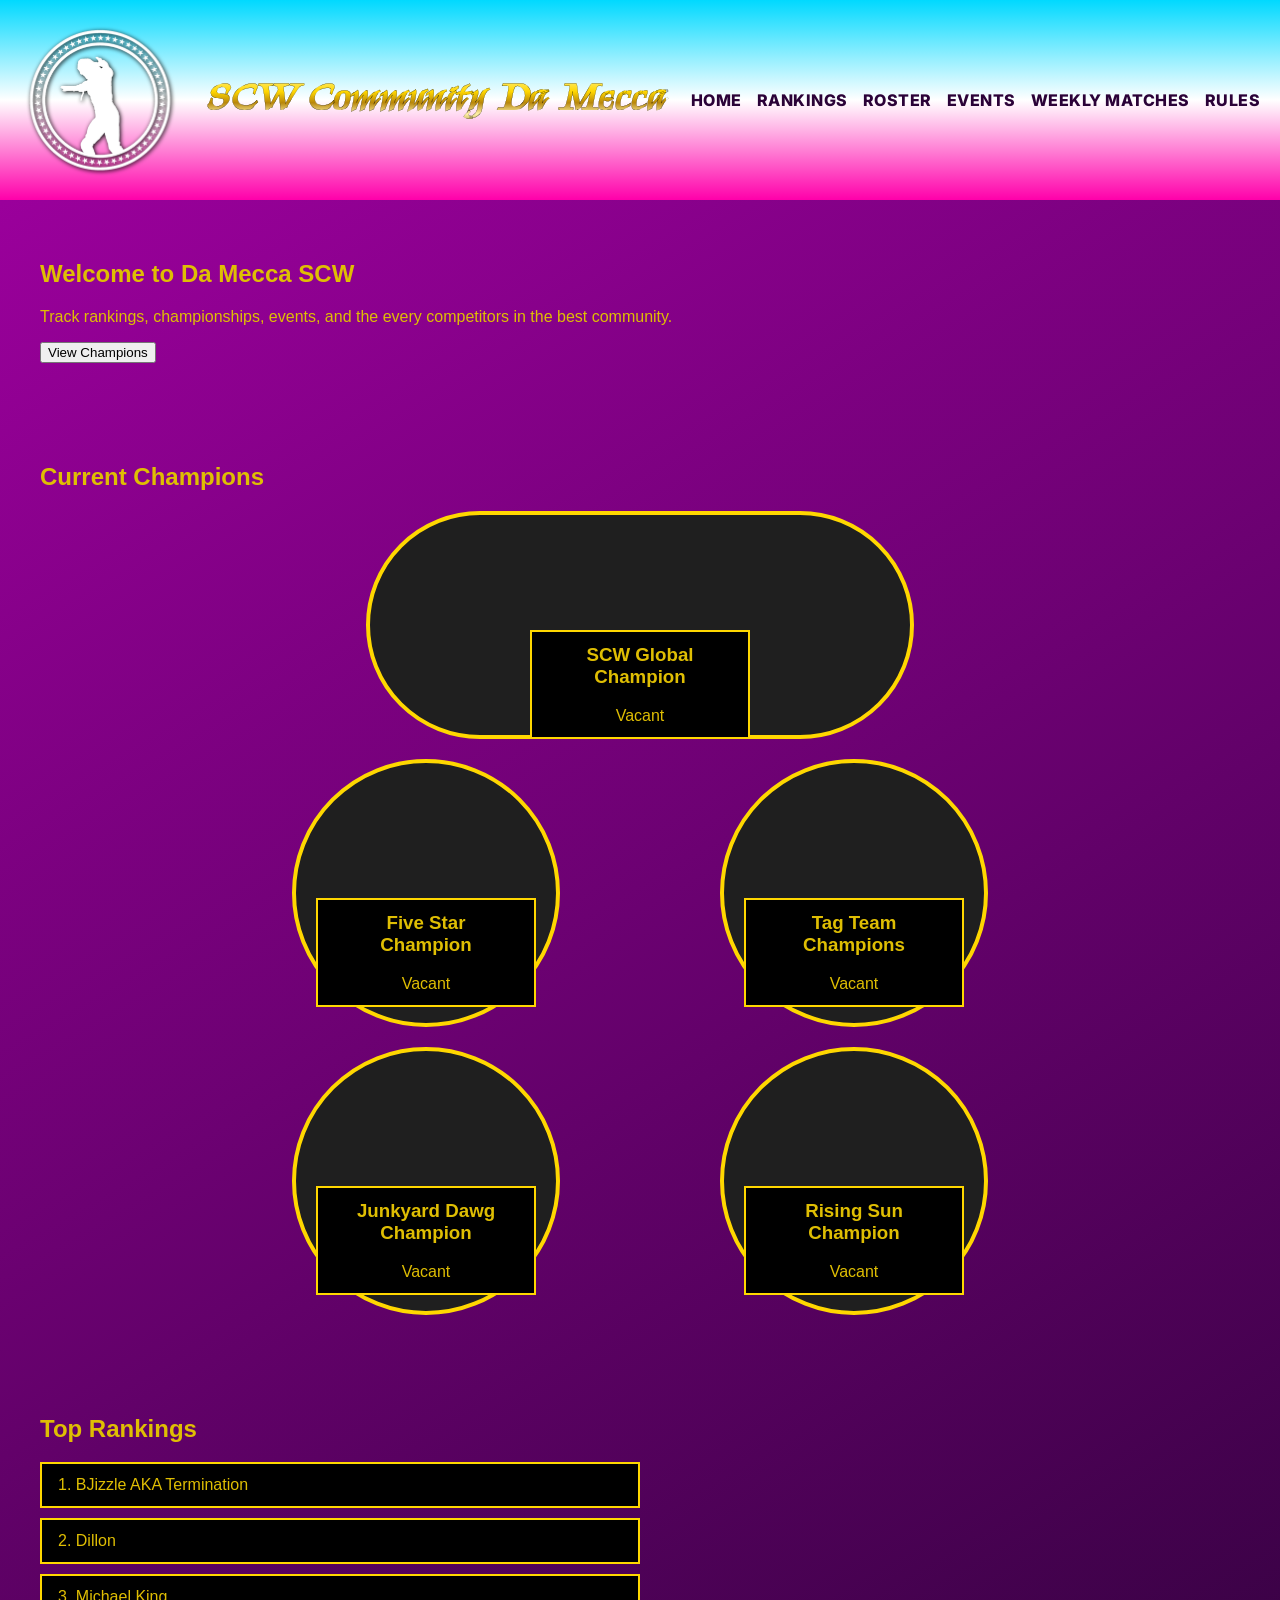
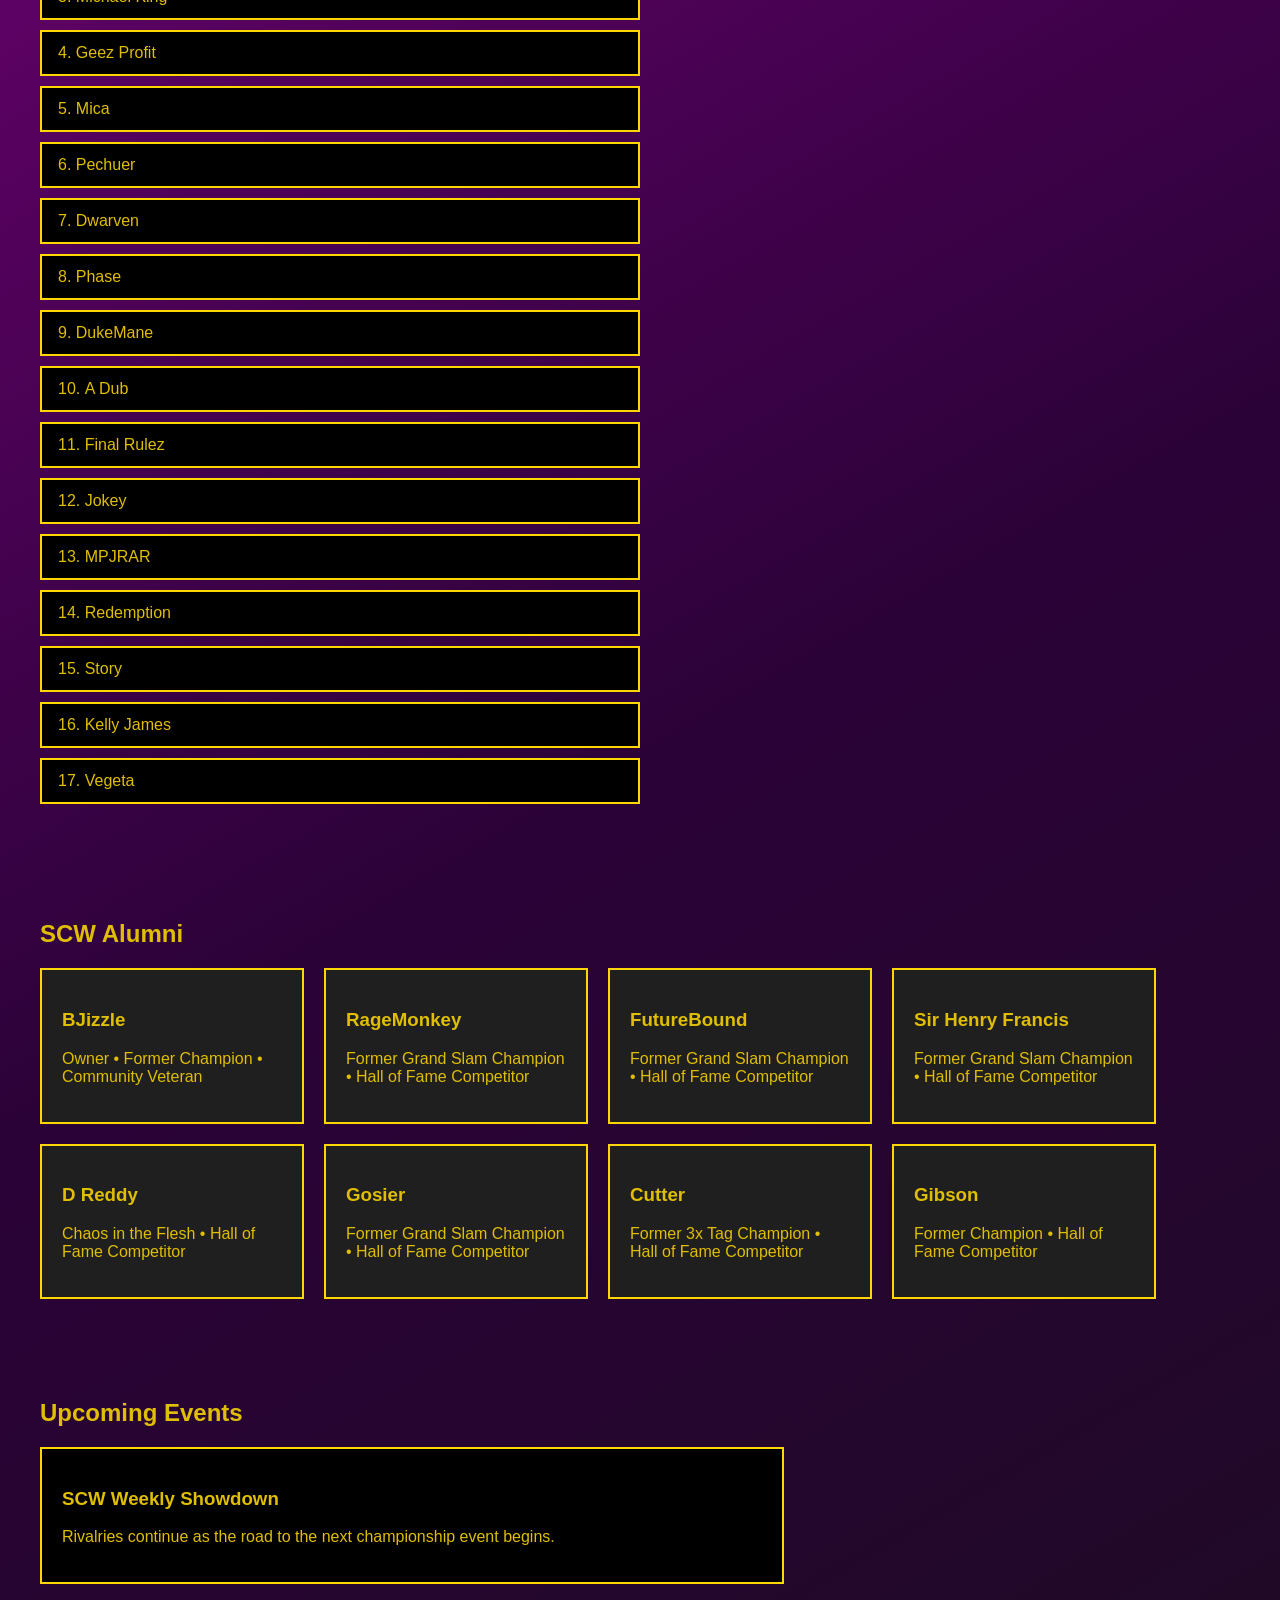
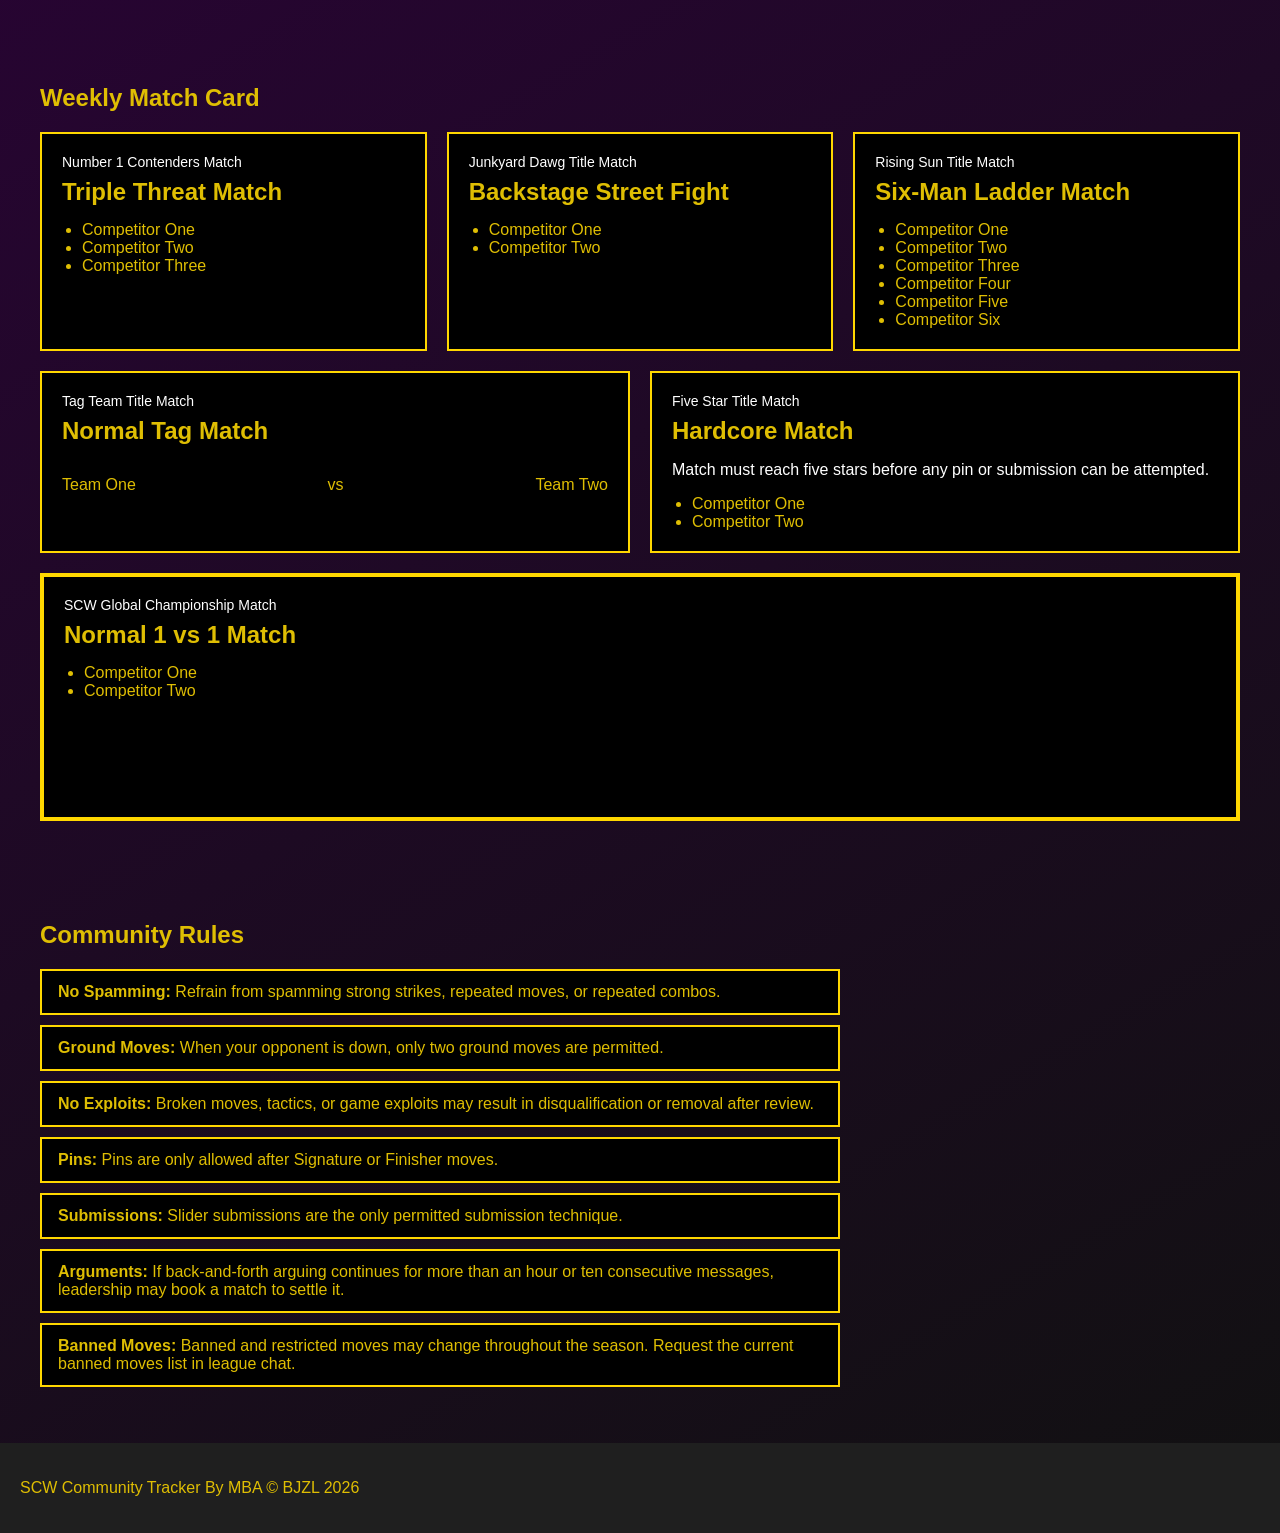
==== SCW_Community_V1.html @ 066e514b "Initial SCW upload" ====
<!doctype html>
<html lang="en">
  <head>
    <meta charset="UTF-8" />
    <meta name="viewport" content="width=device-width, initial-scale=1.0" />

    <title>SCW Community Tracker</title>

    <link rel="stylesheet" href="./styles/styles.css" />
    <link rel="preconnect" href="https://fonts.googleapis.com" />
    <link rel="preconnect" href="https://fonts.gstatic.com" crossorigin />
    <link
      href="https://fonts.googleapis.com/css2?family=Inter:ital,opsz,wght@0,14..32,100..900;1,14..32,100..900&family=Kings&family=Noto+Serif:ital,wght@0,100..900;1,100..900&display=swap"
      rel="stylesheet"
    />
  </head>

  <body>
    <div class="page">
      <header class="header">
        <img
          class="header__logo-image"
          src="./images/SCW_logo1.svg"
          alt="SCW Logo"
        />

        <h1 class="header__title">SCW Community Da Mecca</h1>

        <nav class="header__nav">
          <a class="header__nav-link" href="#">Home</a>
          <a class="header__nav-link" href="#">Rankings</a>
          <a class="header__nav-link" href="#">Roster</a>
          <a class="header__nav-link" href="#">Events</a>
          <a class="header__nav-link" href="#">Weekly Matches</a>
          <a class="header__nav-link" href="#">Rules</a>
        </nav>
      </header>

      <main>
        <section class="hero">
          <h2>Welcome to Da Mecca SCW</h2>

          <p>
            Track rankings, championships, events, and the every competitors in
            the best community.
          </p>

          <button>View Champions</button>
        </section>
        <section class="champions">
          <h2>Current Champions</h2>

          <div class="champions__list">
            <article class="champions__card champions__card_global">
              <div class="champions__card-content">
                <h3>SCW Global Champion</h3>
                <p>Vacant</p>
              </div>
            </article>

            <div class="champions__row">
              <article class="champions__card champions__card_circle">
                <div class="champions__card-content">
                  <h3>
                    Five Star <br />
                    Champion
                  </h3>
                  <p>Vacant</p>
                </div>
              </article>

              <article class="champions__card champions__card_circle">
                <div class="champions__card-content">
                  <h3>Tag Team Champions</h3>
                  <p>Vacant</p>
                </div>
              </article>
            </div>

            <div class="champions__row">
              <article class="champions__card champions__card_circle">
                <div class="champions__card-content">
                  <h3>Junkyard Dawg Champion</h3>
                  <p>Vacant</p>
                </div>
              </article>

              <article class="champions__card champions__card_circle">
                <div class="champions__card-content">
                  <h3>Rising Sun Champion</h3>
                  <p>Vacant</p>
                </div>
              </article>
            </div>
          </div>
        </section>

        <section class="rankings">
          <h2>Top Rankings</h2>

          <ol class="rankings__list">
            <li class="rankings__item">BJizzle AKA Termination</li>
            <li class="rankings__item">Dillon</li>
            <li class="rankings__item">Michael King</li>
            <li class="rankings__item">Geez Profit</li>
            <li class="rankings__item">Mica</li>
            <li class="rankings__item">Pechuer</li>
            <li class="rankings__item">Dwarven</li>
            <li class="rankings__item">Phase</li>
            <li class="rankings__item">DukeMane</li>
            <li class="rankings__item">A Dub</li>
            <li class="rankings__item">Final Rulez</li>
            <li class="rankings__item">Jokey</li>
            <li class="rankings__item">MPJRAR</li>
            <li class="rankings__item">Redemption</li>
            <li class="rankings__item">Story</li>
            <li class="rankings__item">Kelly James</li>
            <li class="rankings__item">Vegeta</li>
          </ol>
        </section>

        <section class="alumni">
          <h2>SCW Alumni</h2>

          <div class="alumni__list">
            <article class="alumni__card">
              <h3>BJizzle</h3>
              <p>Owner • Former Champion • Community Veteran</p>
            </article>

            <article class="alumni__card">
              <h3>RageMonkey</h3>
              <p>Former Grand Slam Champion • Hall of Fame Competitor</p>
            </article>

            <article class="alumni__card">
              <h3>FutureBound</h3>
              <p>Former Grand Slam Champion • Hall of Fame Competitor</p>
            </article>

            <article class="alumni__card">
              <h3>Sir Henry Francis</h3>
              <p>Former Grand Slam Champion • Hall of Fame Competitor</p>
            </article>

            <article class="alumni__card">
              <h3>D Reddy</h3>
              <p>Chaos in the Flesh • Hall of Fame Competitor</p>
            </article>

            <article class="alumni__card">
              <h3>Gosier</h3>
              <p>Former Grand Slam Champion • Hall of Fame Competitor</p>
            </article>

            <article class="alumni__card">
              <h3>Cutter</h3>
              <p>Former 3x Tag Champion • Hall of Fame Competitor</p>
            </article>

            <article class="alumni__card">
              <h3>Gibson</h3>
              <p>Former Champion • Hall of Fame Competitor</p>
            </article>
          </div>
        </section>

        <section class="events">
          <h2>Upcoming Events</h2>

          <article class="events__card">
            <h3>SCW Weekly Showdown</h3>

            <p>
              Rivalries continue as the road to the next championship event
              begins.
            </p>
          </article>
        </section>

        <section class="weekly-matches">
          <h2>Weekly Match Card</h2>

          <div class="weekly-matches__list">
            <article class="weekly-matches__card">
              <p class="weekly-matches__label">Number 1 Contenders Match</p>
              <h3 class="weekly-matches__title">Triple Threat Match</h3>

              <ul class="weekly-matches__competitors">
                <li>Competitor One</li>
                <li>Competitor Two</li>
                <li>Competitor Three</li>
              </ul>
            </article>

            <article class="weekly-matches__card">
              <p class="weekly-matches__label">Junkyard Dawg Title Match</p>
              <h3 class="weekly-matches__title">Backstage Street Fight</h3>

              <ul class="weekly-matches__competitors">
                <li>Competitor One</li>
                <li>Competitor Two</li>
              </ul>
            </article>

            <article class="weekly-matches__card">
              <p class="weekly-matches__label">Rising Sun Title Match</p>
              <h3 class="weekly-matches__title">Six-Man Ladder Match</h3>

              <ul class="weekly-matches__competitors">
                <li>Competitor One</li>
                <li>Competitor Two</li>
                <li>Competitor Three</li>
                <li>Competitor Four</li>
                <li>Competitor Five</li>
                <li>Competitor Six</li>
              </ul>
            </article>

            <article class="weekly-matches__card">
              <p class="weekly-matches__label">Tag Team Title Match</p>
              <h3 class="weekly-matches__title">Normal Tag Match</h3>

              <div class="weekly-matches__teams">
                <p>Team One</p>
                <p>vs</p>
                <p>Team Two</p>
              </div>
            </article>

            <article class="weekly-matches__card">
              <p class="weekly-matches__label">Five Star Title Match</p>
              <h3 class="weekly-matches__title">Hardcore Match</h3>

              <p class="weekly-matches__stipulation">
                Match must reach five stars before any pin or submission can be
                attempted.
              </p>

              <ul class="weekly-matches__competitors">
                <li>Competitor One</li>
                <li>Competitor Two</li>
              </ul>
            </article>

            <article
              class="weekly-matches__card weekly-matches__card_main-event"
            >
              <p class="weekly-matches__label">SCW Global Championship Match</p>
              <h3 class="weekly-matches__title">Normal 1 vs 1 Match</h3>

              <ul class="weekly-matches__competitors">
                <li>Competitor One</li>
                <li>Competitor Two</li>
              </ul>
            </article>
          </div>
        </section>

        <section class="rules">
          <h2>Community Rules</h2>

          <ul class="rules__list">
            <li class="rules__item">
              <strong>No Spamming:</strong>
              Refrain from spamming strong strikes, repeated moves, or repeated
              combos.
            </li>

            <li class="rules__item">
              <strong>Ground Moves:</strong>
              When your opponent is down, only two ground moves are permitted.
            </li>

            <li class="rules__item">
              <strong>No Exploits:</strong>
              Broken moves, tactics, or game exploits may result in
              disqualification or removal after review.
            </li>

            <li class="rules__item">
              <strong>Pins:</strong>
              Pins are only allowed after Signature or Finisher moves.
            </li>

            <li class="rules__item">
              <strong>Submissions:</strong>
              Slider submissions are the only permitted submission technique.
            </li>

            <li class="rules__item">
              <strong>Arguments:</strong>
              If back-and-forth arguing continues for more than an hour or ten
              consecutive messages, leadership may book a match to settle it.
            </li>

            <li class="rules__item">
              <strong>Banned Moves:</strong>
              Banned and restricted moves may change throughout the season.
              Request the current banned moves list in league chat.
            </li>
          </ul>
        </section>
      </main>

      <footer class="footer">
        <p>SCW Community Tracker By MBA © BJZL 2026</p>
      </footer>
    </div>
  </body>
</html>
---- styles/styles.css ----
@import url("../blocks/page.css");
@import url("../blocks/header.css");
@import url("../blocks/hero.css");
@import url("../blocks/champions.css");
@import url("../blocks/rankings.css");
@import url("../blocks/alumni.css");
@import url("../blocks/events.css");
@import url("../blocks/weekly-matches.css");
@import url("../blocks/rules.css");
@import url("../blocks/footer.css");
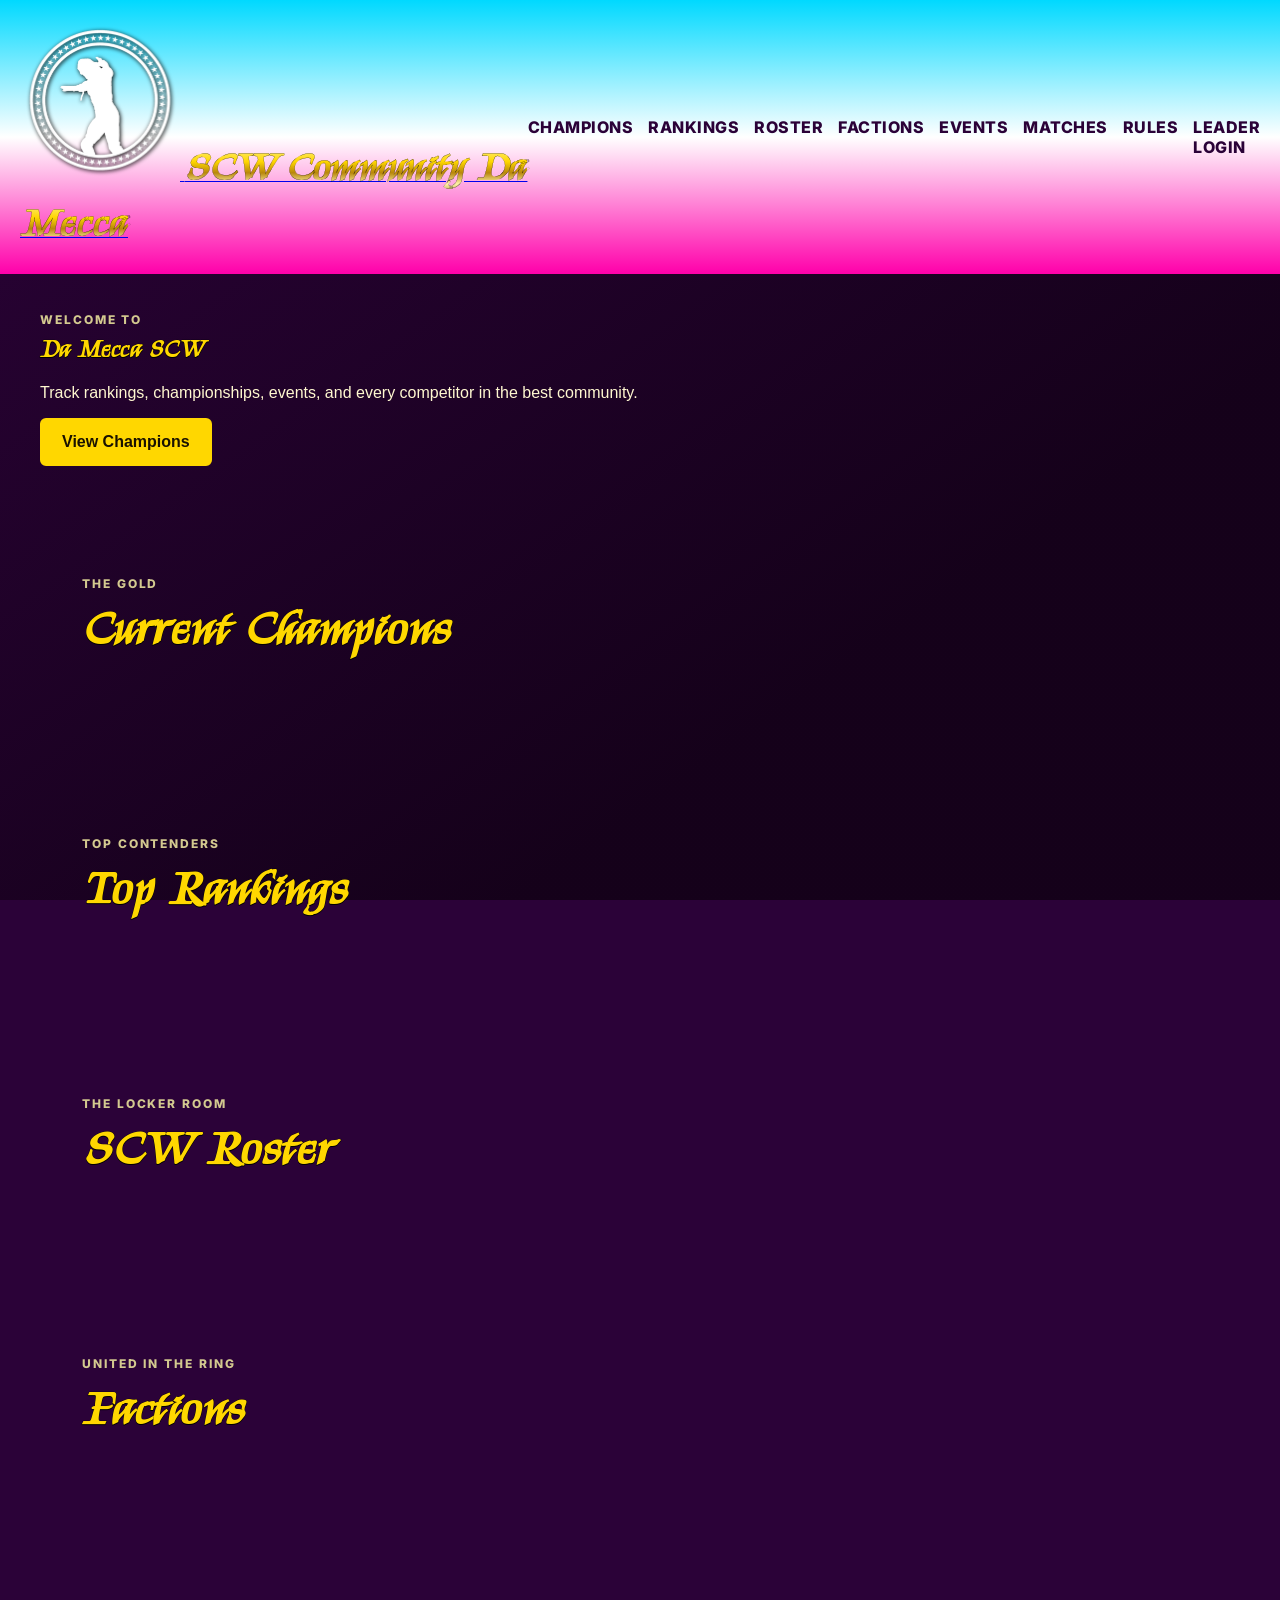
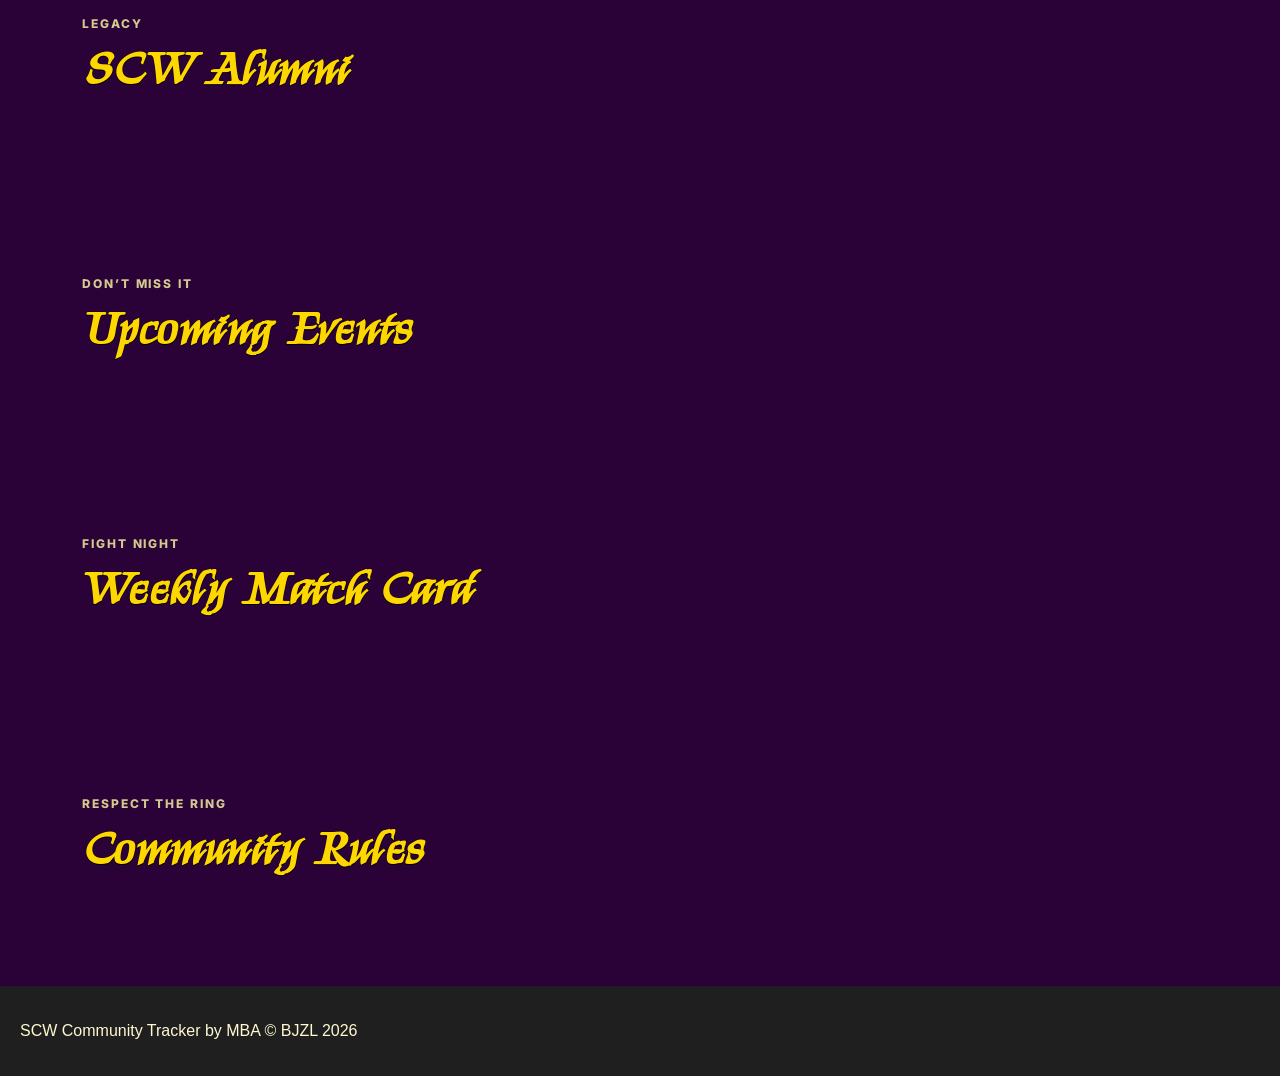
==== commit 1055a04e: "Add Supabase backend foundation" ====
--- a/SCW_Community_V1.html
+++ b/SCW_Community_V1.html
@@ -3,309 +3,83 @@
   <head>
     <meta charset="UTF-8" />
     <meta name="viewport" content="width=device-width, initial-scale=1.0" />
-
-    <title>SCW Community Tracker</title>
-
-    <link rel="stylesheet" href="./styles/styles.css" />
+    <meta name="description" content="SCW Community Da Mecca — rankings, champions, events, and match cards." />
+    <title>SCW Community Da Mecca</title>
     <link rel="preconnect" href="https://fonts.googleapis.com" />
     <link rel="preconnect" href="https://fonts.gstatic.com" crossorigin />
-    <link
-      href="https://fonts.googleapis.com/css2?family=Inter:ital,opsz,wght@0,14..32,100..900;1,14..32,100..900&family=Kings&family=Noto+Serif:ital,wght@0,100..900;1,100..900&display=swap"
-      rel="stylesheet"
-    />
+    <link href="https://fonts.googleapis.com/css2?family=Inter:wght@400;600;700;800&family=Kings&display=swap" rel="stylesheet" />
+    <link rel="stylesheet" href="./styles/styles.css" />
   </head>
-
   <body>
     <div class="page">
-      <header class="header">
-        <img
-          class="header__logo-image"
-          src="./images/SCW_logo1.svg"
-          alt="SCW Logo"
-        />
-
-        <h1 class="header__title">SCW Community Da Mecca</h1>
-
-        <nav class="header__nav">
-          <a class="header__nav-link" href="#">Home</a>
-          <a class="header__nav-link" href="#">Rankings</a>
-          <a class="header__nav-link" href="#">Roster</a>
-          <a class="header__nav-link" href="#">Events</a>
-          <a class="header__nav-link" href="#">Weekly Matches</a>
-          <a class="header__nav-link" href="#">Rules</a>
+      <header class="header" id="top">
+        <a class="header__brand" href="#top" aria-label="SCW Community home">
+          <img class="header__logo-image" src="./images/SCW_logo1.svg" alt="SCW logo" data-site-logo />
+          <span class="header__title" data-community-name>SCW Community Da Mecca</span>
+        </a>
+        <button class="header__menu-button" type="button" aria-expanded="false" aria-controls="site-navigation">Menu</button>
+        <nav class="header__nav" id="site-navigation" aria-label="Main navigation">
+          <a class="header__nav-link" href="#champions">Champions</a>
+          <a class="header__nav-link" href="#rankings">Rankings</a>
+          <a class="header__nav-link" href="#roster">Roster</a>
+          <a class="header__nav-link" href="#factions">Factions</a>
+          <a class="header__nav-link" href="#events">Events</a>
+          <a class="header__nav-link" href="#weekly-matches">Matches</a>
+          <a class="header__nav-link" href="#rules">Rules</a>
+          <a class="header__nav-link header__nav-link_admin" href="./admin.html">Leader Login</a>
         </nav>
       </header>
 
       <main>
-        <section class="hero">
-          <h2>Welcome to Da Mecca SCW</h2>
-
-          <p>
-            Track rankings, championships, events, and the every competitors in
-            the best community.
-          </p>
-
-          <button>View Champions</button>
-        </section>
-        <section class="champions">
-          <h2>Current Champions</h2>
-
-          <div class="champions__list">
-            <article class="champions__card champions__card_global">
-              <div class="champions__card-content">
-                <h3>SCW Global Champion</h3>
-                <p>Vacant</p>
-              </div>
-            </article>
-
-            <div class="champions__row">
-              <article class="champions__card champions__card_circle">
-                <div class="champions__card-content">
-                  <h3>
-                    Five Star <br />
-                    Champion
-                  </h3>
-                  <p>Vacant</p>
-                </div>
-              </article>
-
-              <article class="champions__card champions__card_circle">
-                <div class="champions__card-content">
-                  <h3>Tag Team Champions</h3>
-                  <p>Vacant</p>
-                </div>
-              </article>
-            </div>
-
-            <div class="champions__row">
-              <article class="champions__card champions__card_circle">
-                <div class="champions__card-content">
-                  <h3>Junkyard Dawg Champion</h3>
-                  <p>Vacant</p>
-                </div>
-              </article>
-
-              <article class="champions__card champions__card_circle">
-                <div class="champions__card-content">
-                  <h3>Rising Sun Champion</h3>
-                  <p>Vacant</p>
-                </div>
-              </article>
-            </div>
-          </div>
+        <section class="hero" aria-labelledby="hero-title">
+          <p class="eyebrow">Welcome to</p>
+          <h1 id="hero-title" data-hero-title>Da Mecca SCW</h1>
+          <p data-hero-description>Track rankings, championships, events, and every competitor in the best community.</p>
+          <a class="button" href="#champions">View Champions</a>
         </section>
 
-        <section class="rankings">
-          <h2>Top Rankings</h2>
-
-          <ol class="rankings__list">
-            <li class="rankings__item">BJizzle AKA Termination</li>
-            <li class="rankings__item">Dillon</li>
-            <li class="rankings__item">Michael King</li>
-            <li class="rankings__item">Geez Profit</li>
-            <li class="rankings__item">Mica</li>
-            <li class="rankings__item">Pechuer</li>
-            <li class="rankings__item">Dwarven</li>
-            <li class="rankings__item">Phase</li>
-            <li class="rankings__item">DukeMane</li>
-            <li class="rankings__item">A Dub</li>
-            <li class="rankings__item">Final Rulez</li>
-            <li class="rankings__item">Jokey</li>
-            <li class="rankings__item">MPJRAR</li>
-            <li class="rankings__item">Redemption</li>
-            <li class="rankings__item">Story</li>
-            <li class="rankings__item">Kelly James</li>
-            <li class="rankings__item">Vegeta</li>
-          </ol>
+        <section class="section champions" id="champions" aria-labelledby="champions-title">
+          <div class="section__heading"><p class="eyebrow">The gold</p><h2 id="champions-title">Current Champions</h2></div>
+          <div class="champions__list" data-champions></div>
         </section>
 
-        <section class="alumni">
-          <h2>SCW Alumni</h2>
-
-          <div class="alumni__list">
-            <article class="alumni__card">
-              <h3>BJizzle</h3>
-              <p>Owner • Former Champion • Community Veteran</p>
-            </article>
-
-            <article class="alumni__card">
-              <h3>RageMonkey</h3>
-              <p>Former Grand Slam Champion • Hall of Fame Competitor</p>
-            </article>
-
-            <article class="alumni__card">
-              <h3>FutureBound</h3>
-              <p>Former Grand Slam Champion • Hall of Fame Competitor</p>
-            </article>
-
-            <article class="alumni__card">
-              <h3>Sir Henry Francis</h3>
-              <p>Former Grand Slam Champion • Hall of Fame Competitor</p>
-            </article>
-
-            <article class="alumni__card">
-              <h3>D Reddy</h3>
-              <p>Chaos in the Flesh • Hall of Fame Competitor</p>
-            </article>
-
-            <article class="alumni__card">
-              <h3>Gosier</h3>
-              <p>Former Grand Slam Champion • Hall of Fame Competitor</p>
-            </article>
-
-            <article class="alumni__card">
-              <h3>Cutter</h3>
-              <p>Former 3x Tag Champion • Hall of Fame Competitor</p>
-            </article>
-
-            <article class="alumni__card">
-              <h3>Gibson</h3>
-              <p>Former Champion • Hall of Fame Competitor</p>
-            </article>
-          </div>
+        <section class="section rankings" id="rankings" aria-labelledby="rankings-title">
+          <div class="section__heading"><p class="eyebrow">Top contenders</p><h2 id="rankings-title">Top Rankings</h2></div>
+          <ol class="rankings__list" data-rankings></ol>
         </section>
 
-        <section class="events">
-          <h2>Upcoming Events</h2>
-
-          <article class="events__card">
-            <h3>SCW Weekly Showdown</h3>
-
-            <p>
-              Rivalries continue as the road to the next championship event
-              begins.
-            </p>
-          </article>
+        <section class="section roster" id="roster" aria-labelledby="roster-title">
+          <div class="section__heading"><p class="eyebrow">The locker room</p><h2 id="roster-title">SCW Roster</h2></div>
+          <div class="roster__list" data-roster></div>
         </section>
 
-        <section class="weekly-matches">
-          <h2>Weekly Match Card</h2>
-
-          <div class="weekly-matches__list">
-            <article class="weekly-matches__card">
-              <p class="weekly-matches__label">Number 1 Contenders Match</p>
-              <h3 class="weekly-matches__title">Triple Threat Match</h3>
-
-              <ul class="weekly-matches__competitors">
-                <li>Competitor One</li>
-                <li>Competitor Two</li>
-                <li>Competitor Three</li>
-              </ul>
-            </article>
-
-            <article class="weekly-matches__card">
-              <p class="weekly-matches__label">Junkyard Dawg Title Match</p>
-              <h3 class="weekly-matches__title">Backstage Street Fight</h3>
-
-              <ul class="weekly-matches__competitors">
-                <li>Competitor One</li>
-                <li>Competitor Two</li>
-              </ul>
-            </article>
-
-            <article class="weekly-matches__card">
-              <p class="weekly-matches__label">Rising Sun Title Match</p>
-              <h3 class="weekly-matches__title">Six-Man Ladder Match</h3>
-
-              <ul class="weekly-matches__competitors">
-                <li>Competitor One</li>
-                <li>Competitor Two</li>
-                <li>Competitor Three</li>
-                <li>Competitor Four</li>
-                <li>Competitor Five</li>
-                <li>Competitor Six</li>
-              </ul>
-            </article>
-
-            <article class="weekly-matches__card">
-              <p class="weekly-matches__label">Tag Team Title Match</p>
-              <h3 class="weekly-matches__title">Normal Tag Match</h3>
-
-              <div class="weekly-matches__teams">
-                <p>Team One</p>
-                <p>vs</p>
-                <p>Team Two</p>
-              </div>
-            </article>
-
-            <article class="weekly-matches__card">
-              <p class="weekly-matches__label">Five Star Title Match</p>
-              <h3 class="weekly-matches__title">Hardcore Match</h3>
-
-              <p class="weekly-matches__stipulation">
-                Match must reach five stars before any pin or submission can be
-                attempted.
-              </p>
-
-              <ul class="weekly-matches__competitors">
-                <li>Competitor One</li>
-                <li>Competitor Two</li>
-              </ul>
-            </article>
-
-            <article
-              class="weekly-matches__card weekly-matches__card_main-event"
-            >
-              <p class="weekly-matches__label">SCW Global Championship Match</p>
-              <h3 class="weekly-matches__title">Normal 1 vs 1 Match</h3>
-
-              <ul class="weekly-matches__competitors">
-                <li>Competitor One</li>
-                <li>Competitor Two</li>
-              </ul>
-            </article>
-          </div>
+        <section class="section factions" id="factions" aria-labelledby="factions-title">
+          <div class="section__heading"><p class="eyebrow">United in the ring</p><h2 id="factions-title">Factions</h2></div>
+          <div class="factions__list" data-factions></div>
         </section>
 
-        <section class="rules">
-          <h2>Community Rules</h2>
+        <section class="section alumni" id="alumni" aria-labelledby="alumni-title">
+          <div class="section__heading"><p class="eyebrow">Legacy</p><h2 id="alumni-title">SCW Alumni</h2></div>
+          <div class="alumni__list" data-alumni></div>
+        </section>
 
-          <ul class="rules__list">
-            <li class="rules__item">
-              <strong>No Spamming:</strong>
-              Refrain from spamming strong strikes, repeated moves, or repeated
-              combos.
-            </li>
+        <section class="section events" id="events" aria-labelledby="events-title">
+          <div class="section__heading"><p class="eyebrow">Don’t miss it</p><h2 id="events-title">Upcoming Events</h2></div>
+          <div class="events__list" data-events></div>
+        </section>
 
-            <li class="rules__item">
-              <strong>Ground Moves:</strong>
-              When your opponent is down, only two ground moves are permitted.
-            </li>
+        <section class="section weekly-matches" id="weekly-matches" aria-labelledby="matches-title">
+          <div class="section__heading"><p class="eyebrow">Fight night</p><h2 id="matches-title">Weekly Match Card</h2></div>
+          <div class="weekly-matches__list" data-matches></div>
+        </section>
 
-            <li class="rules__item">
-              <strong>No Exploits:</strong>
-              Broken moves, tactics, or game exploits may result in
-              disqualification or removal after review.
-            </li>
-
-            <li class="rules__item">
-              <strong>Pins:</strong>
-              Pins are only allowed after Signature or Finisher moves.
-            </li>
-
-            <li class="rules__item">
-              <strong>Submissions:</strong>
-              Slider submissions are the only permitted submission technique.
-            </li>
-
-            <li class="rules__item">
-              <strong>Arguments:</strong>
-              If back-and-forth arguing continues for more than an hour or ten
-              consecutive messages, leadership may book a match to settle it.
-            </li>
-
-            <li class="rules__item">
-              <strong>Banned Moves:</strong>
-              Banned and restricted moves may change throughout the season.
-              Request the current banned moves list in league chat.
-            </li>
-          </ul>
+        <section class="section rules" id="rules" aria-labelledby="rules-title">
+          <div class="section__heading"><p class="eyebrow">Respect the ring</p><h2 id="rules-title">Community Rules</h2></div>
+          <ul class="rules__list" data-rules></ul>
         </section>
       </main>
-
-      <footer class="footer">
-        <p>SCW Community Tracker By MBA © BJZL 2026</p>
-      </footer>
+      <footer class="footer"><p data-footer>SCW Community Tracker by MBA © BJZL 2026</p></footer>
     </div>
+    <script type="module" src="./scripts/site.js"></script>
   </body>
 </html>
--- a/styles/styles.css
+++ b/styles/styles.css
@@ -3,8 +3,11 @@
 @import url("../blocks/hero.css");
 @import url("../blocks/champions.css");
 @import url("../blocks/rankings.css");
+@import url("../blocks/roster.css");
+@import url("../blocks/factions.css");
 @import url("../blocks/alumni.css");
 @import url("../blocks/events.css");
 @import url("../blocks/weekly-matches.css");
 @import url("../blocks/rules.css");
 @import url("../blocks/footer.css");
+@import url("../blocks/site.css");
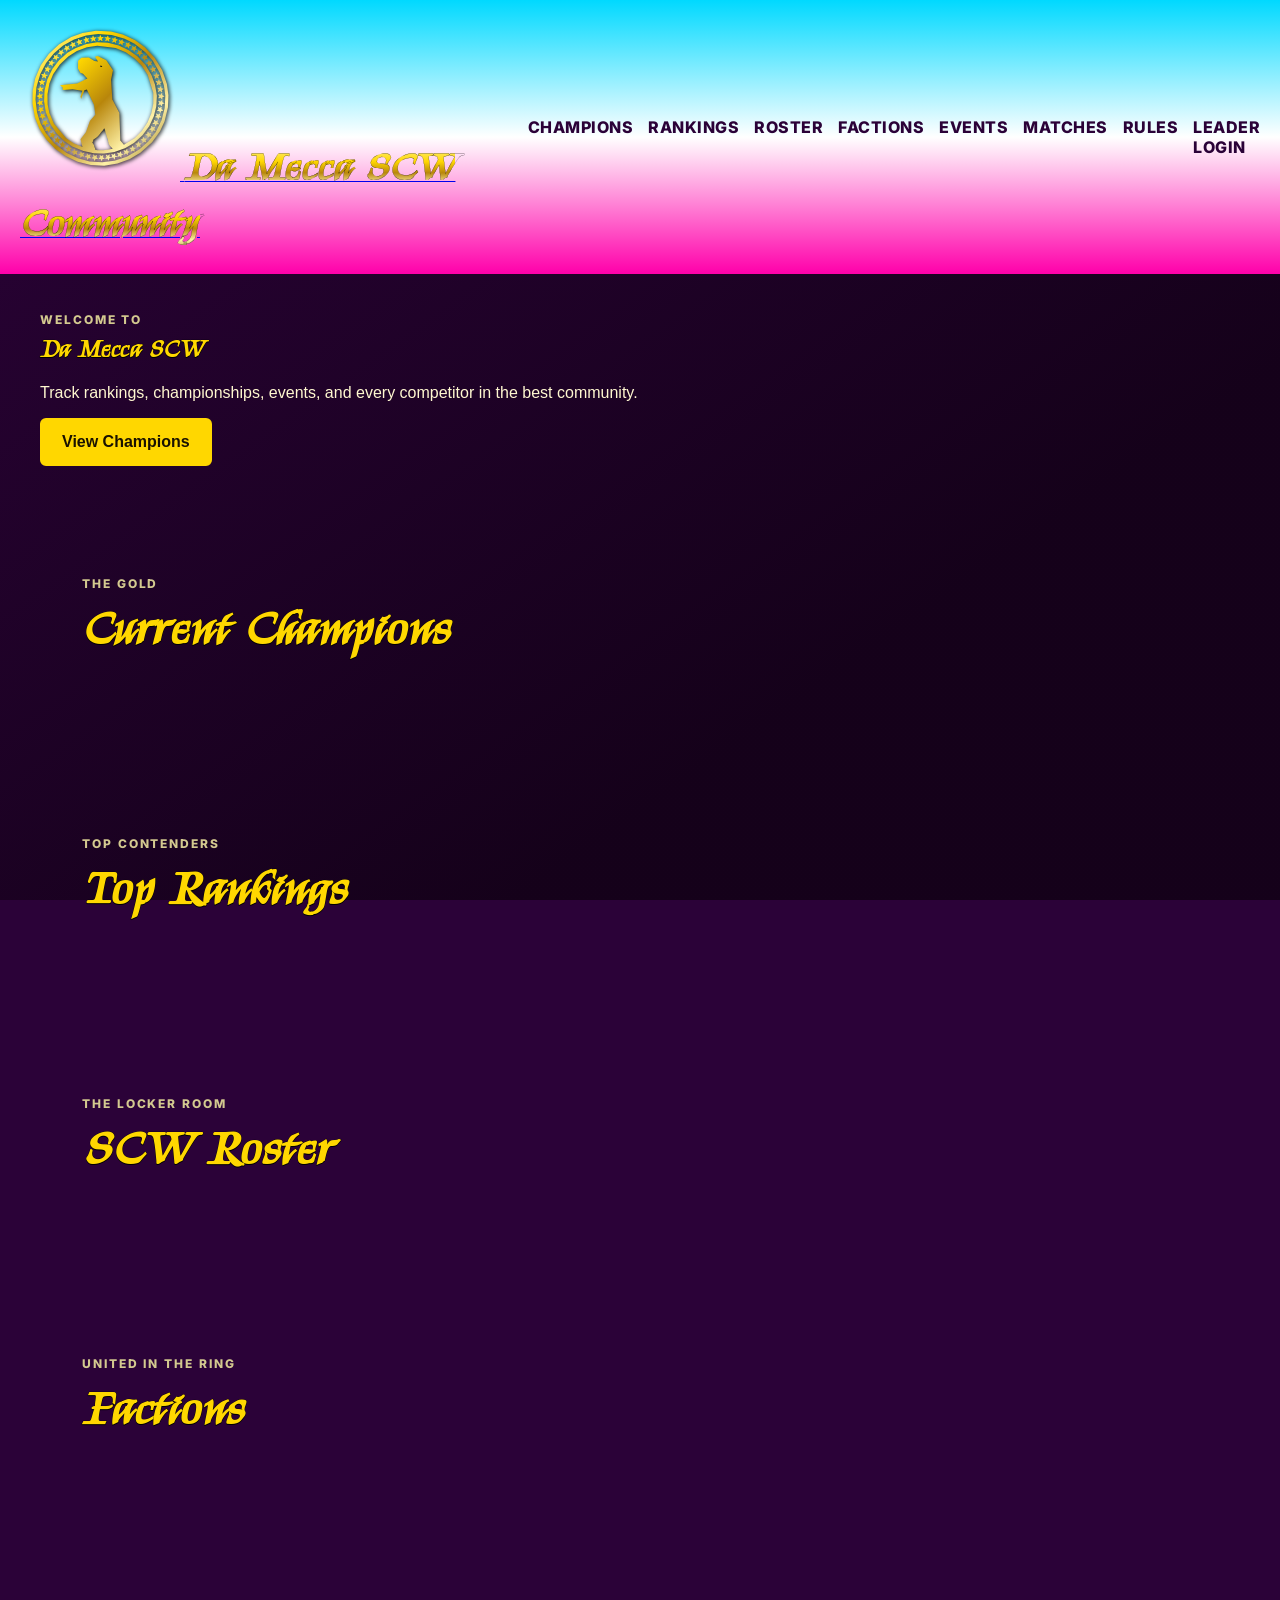
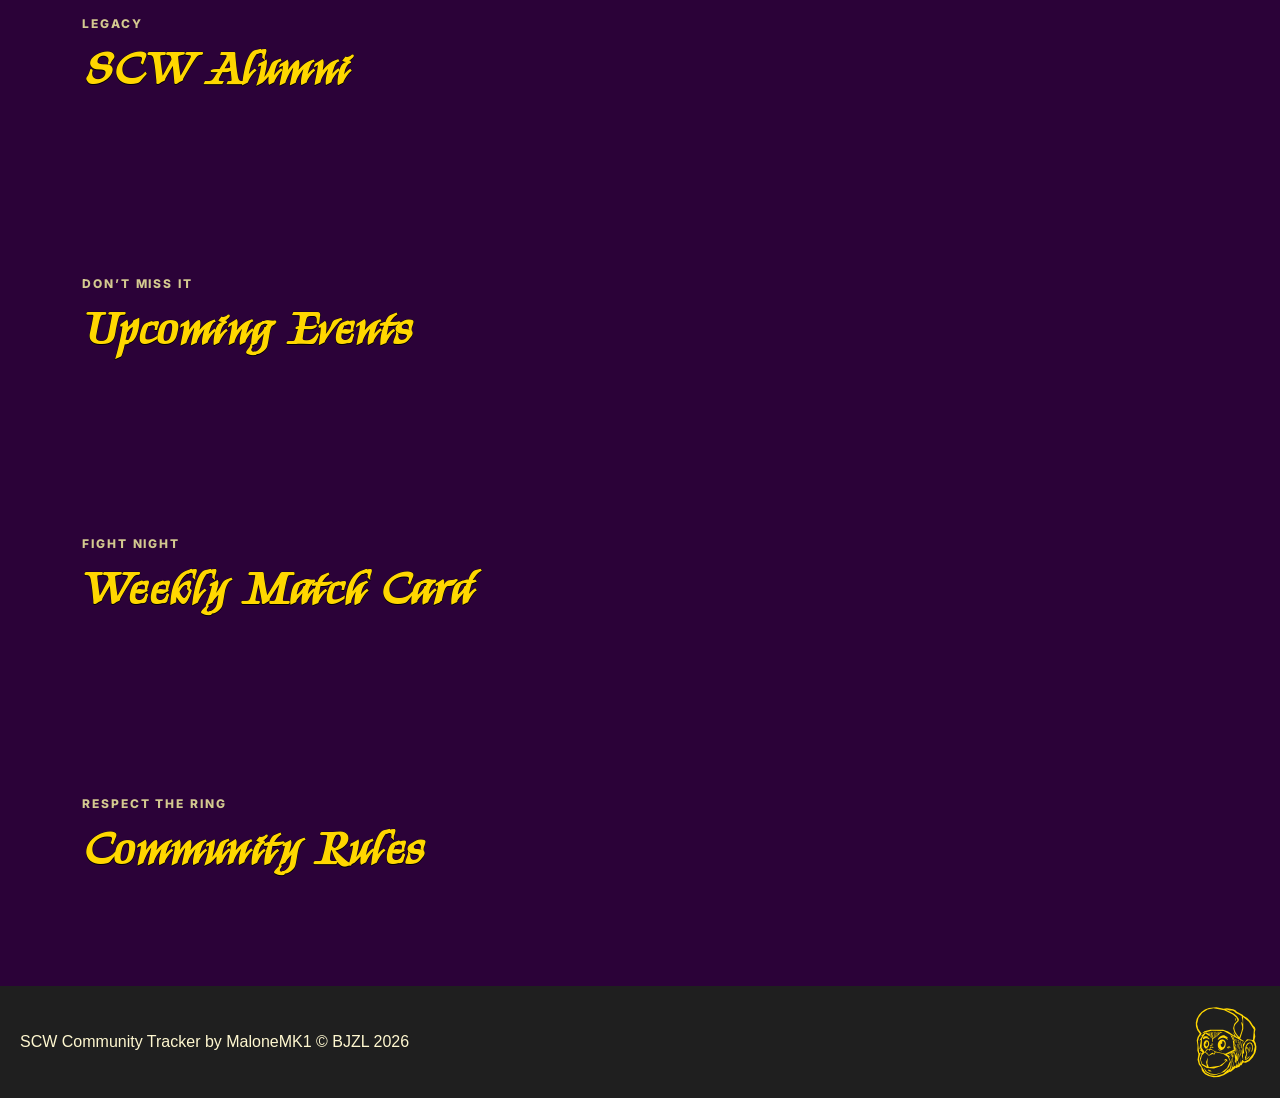
==== commit dbfe0391: "svg Update" ====
--- a/SCW_Community_V1.html
+++ b/SCW_Community_V1.html
@@ -3,22 +3,46 @@
   <head>
     <meta charset="UTF-8" />
     <meta name="viewport" content="width=device-width, initial-scale=1.0" />
-    <meta name="description" content="SCW Community Da Mecca — rankings, champions, events, and match cards." />
+    <meta
+      name="description"
+      content="SCW Community Da Mecca — rankings, champions, events, and match cards."
+    />
     <title>SCW Community Da Mecca</title>
     <link rel="preconnect" href="https://fonts.googleapis.com" />
     <link rel="preconnect" href="https://fonts.gstatic.com" crossorigin />
-    <link href="https://fonts.googleapis.com/css2?family=Inter:wght@400;600;700;800&family=Kings&display=swap" rel="stylesheet" />
+    <link
+      href="https://fonts.googleapis.com/css2?family=Inter:wght@400;600;700;800&family=Kings&display=swap"
+      rel="stylesheet"
+    />
     <link rel="stylesheet" href="./styles/styles.css" />
   </head>
   <body>
     <div class="page">
       <header class="header" id="top">
         <a class="header__brand" href="#top" aria-label="SCW Community home">
-          <img class="header__logo-image" src="./images/SCW_logo1.svg" alt="SCW logo" data-site-logo />
-          <span class="header__title" data-community-name>SCW Community Da Mecca</span>
+          <img
+            class="header__logo-image"
+            src="./images/SCWLogoClean.svg"
+            alt="SCW logo"
+            data-site-logo
+          />
+          <span class="header__title" data-community-name
+            >Da Mecca SCW Community</span
+          >
         </a>
-        <button class="header__menu-button" type="button" aria-expanded="false" aria-controls="site-navigation">Menu</button>
-        <nav class="header__nav" id="site-navigation" aria-label="Main navigation">
+        <button
+          class="header__menu-button"
+          type="button"
+          aria-expanded="false"
+          aria-controls="site-navigation"
+        >
+          Menu
+        </button>
+        <nav
+          class="header__nav"
+          id="site-navigation"
+          aria-label="Main navigation"
+        >
           <a class="header__nav-link" href="#champions">Champions</a>
           <a class="header__nav-link" href="#rankings">Rankings</a>
           <a class="header__nav-link" href="#roster">Roster</a>
@@ -26,7 +50,9 @@
           <a class="header__nav-link" href="#events">Events</a>
           <a class="header__nav-link" href="#weekly-matches">Matches</a>
           <a class="header__nav-link" href="#rules">Rules</a>
-          <a class="header__nav-link header__nav-link_admin" href="./admin.html">Leader Login</a>
+          <a class="header__nav-link header__nav-link_admin" href="./admin.html"
+            >Leader Login</a
+          >
         </nav>
       </header>
 
@@ -34,51 +60,113 @@
         <section class="hero" aria-labelledby="hero-title">
           <p class="eyebrow">Welcome to</p>
           <h1 id="hero-title" data-hero-title>Da Mecca SCW</h1>
-          <p data-hero-description>Track rankings, championships, events, and every competitor in the best community.</p>
+          <p data-hero-description>
+            Track rankings, championships, events, and every competitor in the
+            best community.
+          </p>
           <a class="button" href="#champions">View Champions</a>
         </section>
 
-        <section class="section champions" id="champions" aria-labelledby="champions-title">
-          <div class="section__heading"><p class="eyebrow">The gold</p><h2 id="champions-title">Current Champions</h2></div>
+        <section
+          class="section champions"
+          id="champions"
+          aria-labelledby="champions-title"
+        >
+          <div class="section__heading">
+            <p class="eyebrow">The gold</p>
+            <h2 id="champions-title">Current Champions</h2>
+          </div>
           <div class="champions__list" data-champions></div>
         </section>
 
-        <section class="section rankings" id="rankings" aria-labelledby="rankings-title">
-          <div class="section__heading"><p class="eyebrow">Top contenders</p><h2 id="rankings-title">Top Rankings</h2></div>
+        <section
+          class="section rankings"
+          id="rankings"
+          aria-labelledby="rankings-title"
+        >
+          <div class="section__heading">
+            <p class="eyebrow">Top contenders</p>
+            <h2 id="rankings-title">Top Rankings</h2>
+          </div>
           <ol class="rankings__list" data-rankings></ol>
         </section>
 
-        <section class="section roster" id="roster" aria-labelledby="roster-title">
-          <div class="section__heading"><p class="eyebrow">The locker room</p><h2 id="roster-title">SCW Roster</h2></div>
+        <section
+          class="section roster"
+          id="roster"
+          aria-labelledby="roster-title"
+        >
+          <div class="section__heading">
+            <p class="eyebrow">The locker room</p>
+            <h2 id="roster-title">SCW Roster</h2>
+          </div>
           <div class="roster__list" data-roster></div>
         </section>
 
-        <section class="section factions" id="factions" aria-labelledby="factions-title">
-          <div class="section__heading"><p class="eyebrow">United in the ring</p><h2 id="factions-title">Factions</h2></div>
+        <section
+          class="section factions"
+          id="factions"
+          aria-labelledby="factions-title"
+        >
+          <div class="section__heading">
+            <p class="eyebrow">United in the ring</p>
+            <h2 id="factions-title">Factions</h2>
+          </div>
           <div class="factions__list" data-factions></div>
         </section>
 
-        <section class="section alumni" id="alumni" aria-labelledby="alumni-title">
-          <div class="section__heading"><p class="eyebrow">Legacy</p><h2 id="alumni-title">SCW Alumni</h2></div>
+        <section
+          class="section alumni"
+          id="alumni"
+          aria-labelledby="alumni-title"
+        >
+          <div class="section__heading">
+            <p class="eyebrow">Legacy</p>
+            <h2 id="alumni-title">SCW Alumni</h2>
+          </div>
           <div class="alumni__list" data-alumni></div>
         </section>
 
-        <section class="section events" id="events" aria-labelledby="events-title">
-          <div class="section__heading"><p class="eyebrow">Don’t miss it</p><h2 id="events-title">Upcoming Events</h2></div>
+        <section
+          class="section events"
+          id="events"
+          aria-labelledby="events-title"
+        >
+          <div class="section__heading">
+            <p class="eyebrow">Don’t miss it</p>
+            <h2 id="events-title">Upcoming Events</h2>
+          </div>
           <div class="events__list" data-events></div>
         </section>
 
-        <section class="section weekly-matches" id="weekly-matches" aria-labelledby="matches-title">
-          <div class="section__heading"><p class="eyebrow">Fight night</p><h2 id="matches-title">Weekly Match Card</h2></div>
+        <section
+          class="section weekly-matches"
+          id="weekly-matches"
+          aria-labelledby="matches-title"
+        >
+          <div class="section__heading">
+            <p class="eyebrow">Fight night</p>
+            <h2 id="matches-title">Weekly Match Card</h2>
+          </div>
           <div class="weekly-matches__list" data-matches></div>
         </section>
 
         <section class="section rules" id="rules" aria-labelledby="rules-title">
-          <div class="section__heading"><p class="eyebrow">Respect the ring</p><h2 id="rules-title">Community Rules</h2></div>
+          <div class="section__heading">
+            <p class="eyebrow">Respect the ring</p>
+            <h2 id="rules-title">Community Rules</h2>
+          </div>
           <ul class="rules__list" data-rules></ul>
         </section>
       </main>
-      <footer class="footer"><p data-footer>SCW Community Tracker by MBA © BJZL 2026</p></footer>
+      <footer class="footer">
+        <p data-footer>SCW Community Tracker by MaloneMK1 © BJZL 2026</p>
+        <img
+          class="footer__monkey-logo"
+          src="./images/MonkeyChiefLogo.svg"
+          alt="Monkey Chief logo"
+        />
+      </footer>
     </div>
     <script type="module" src="./scripts/site.js"></script>
   </body>
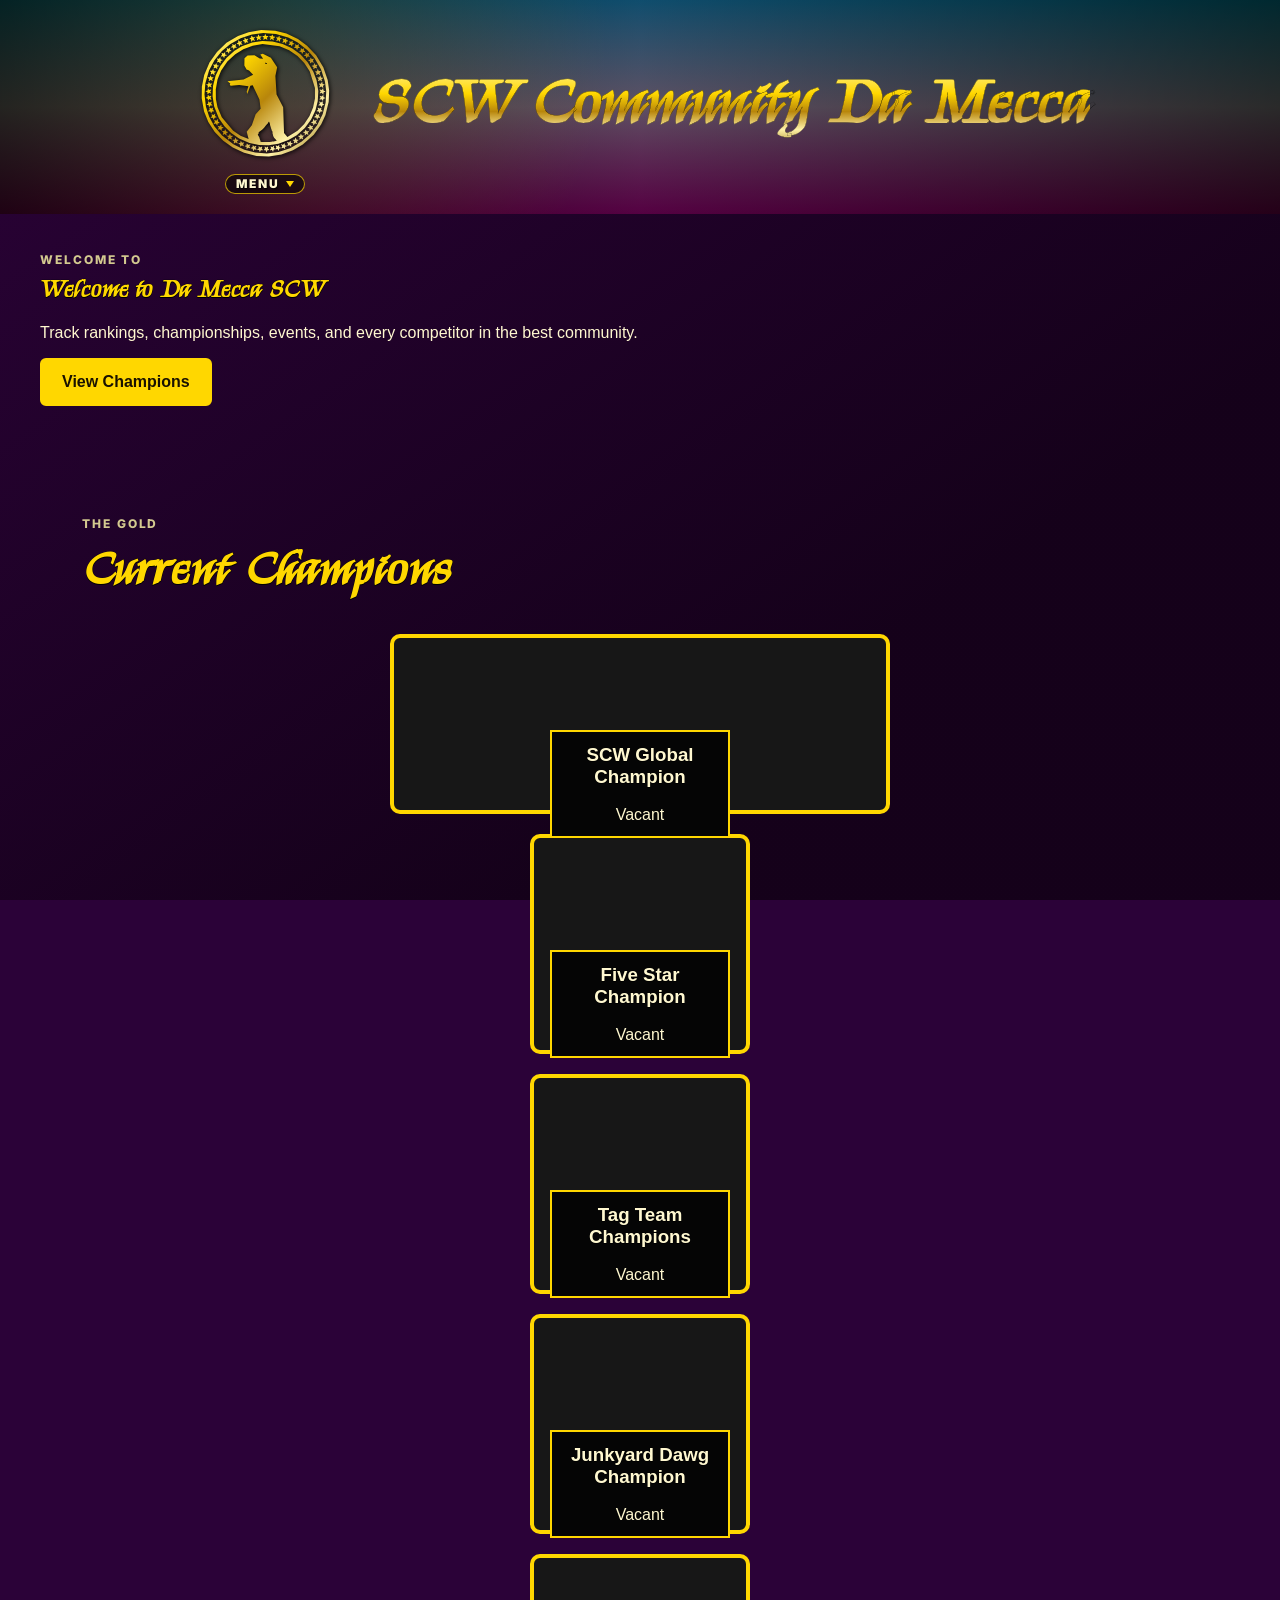
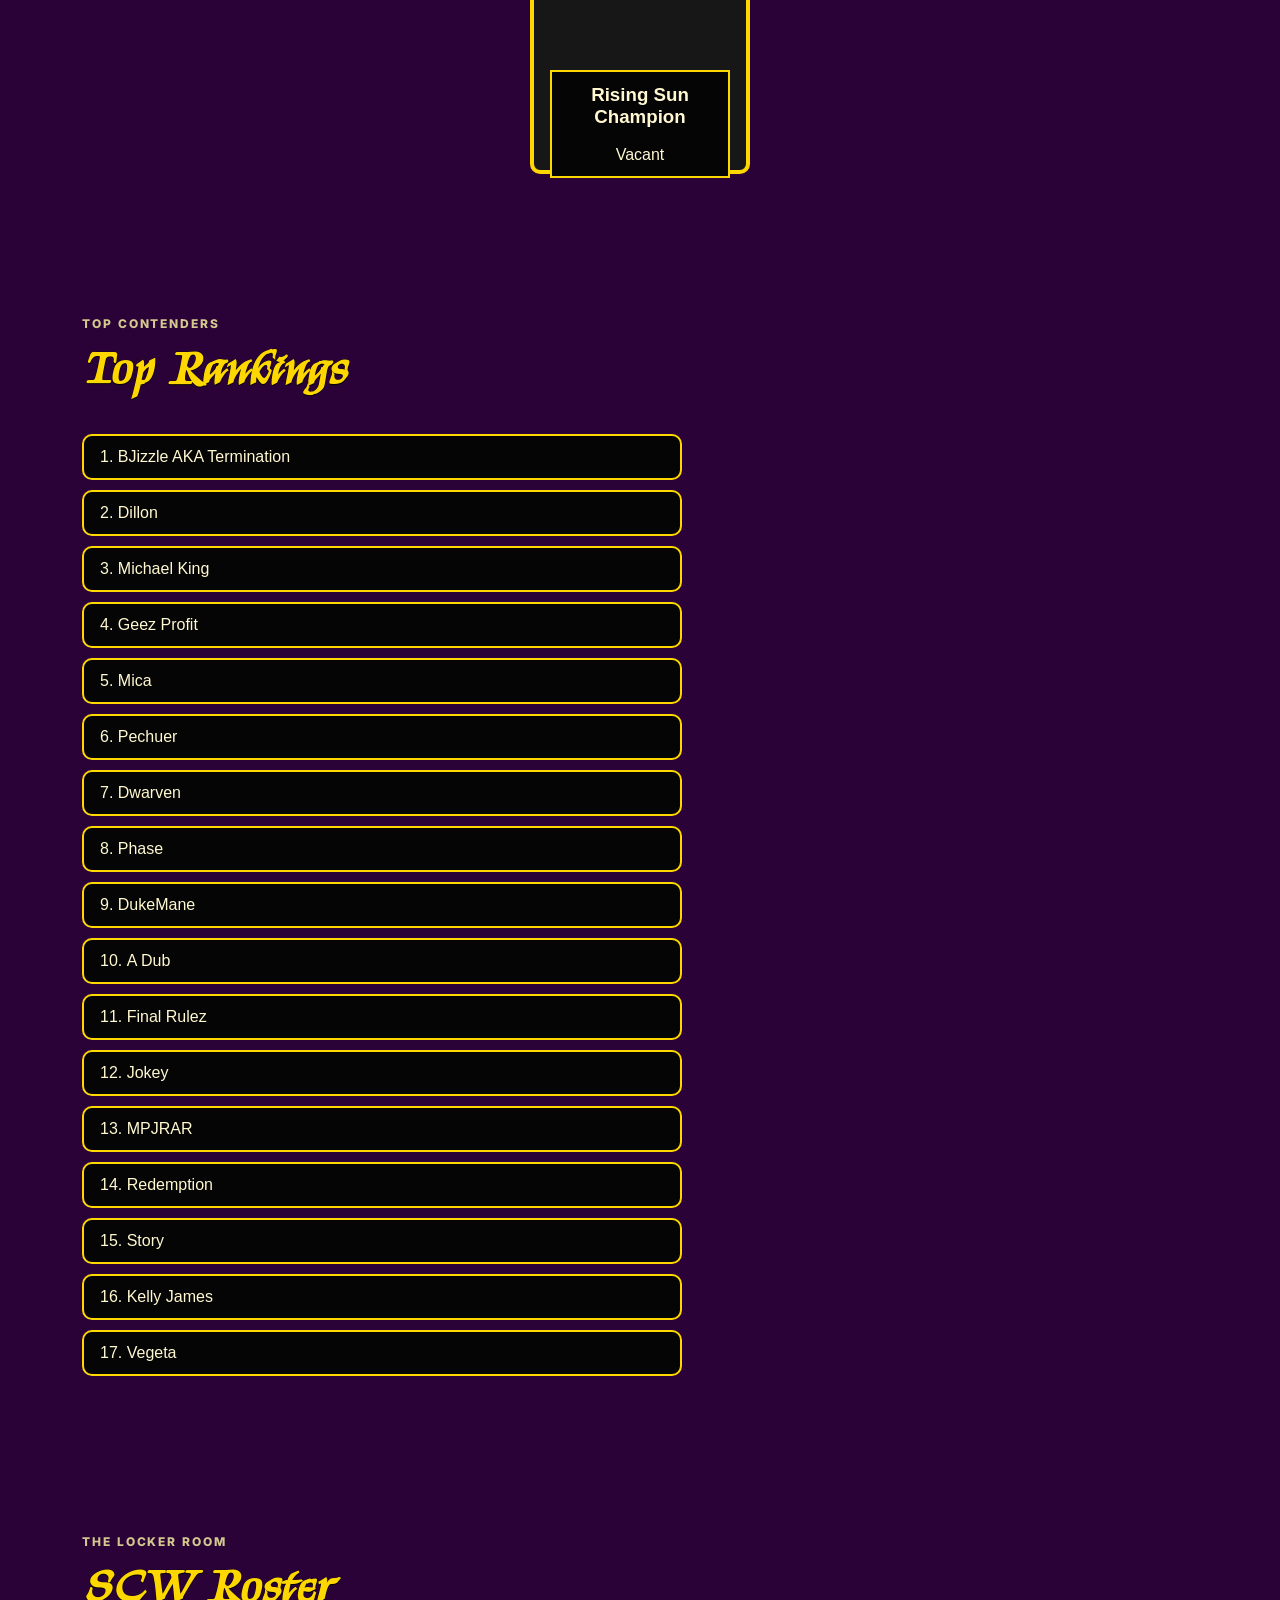
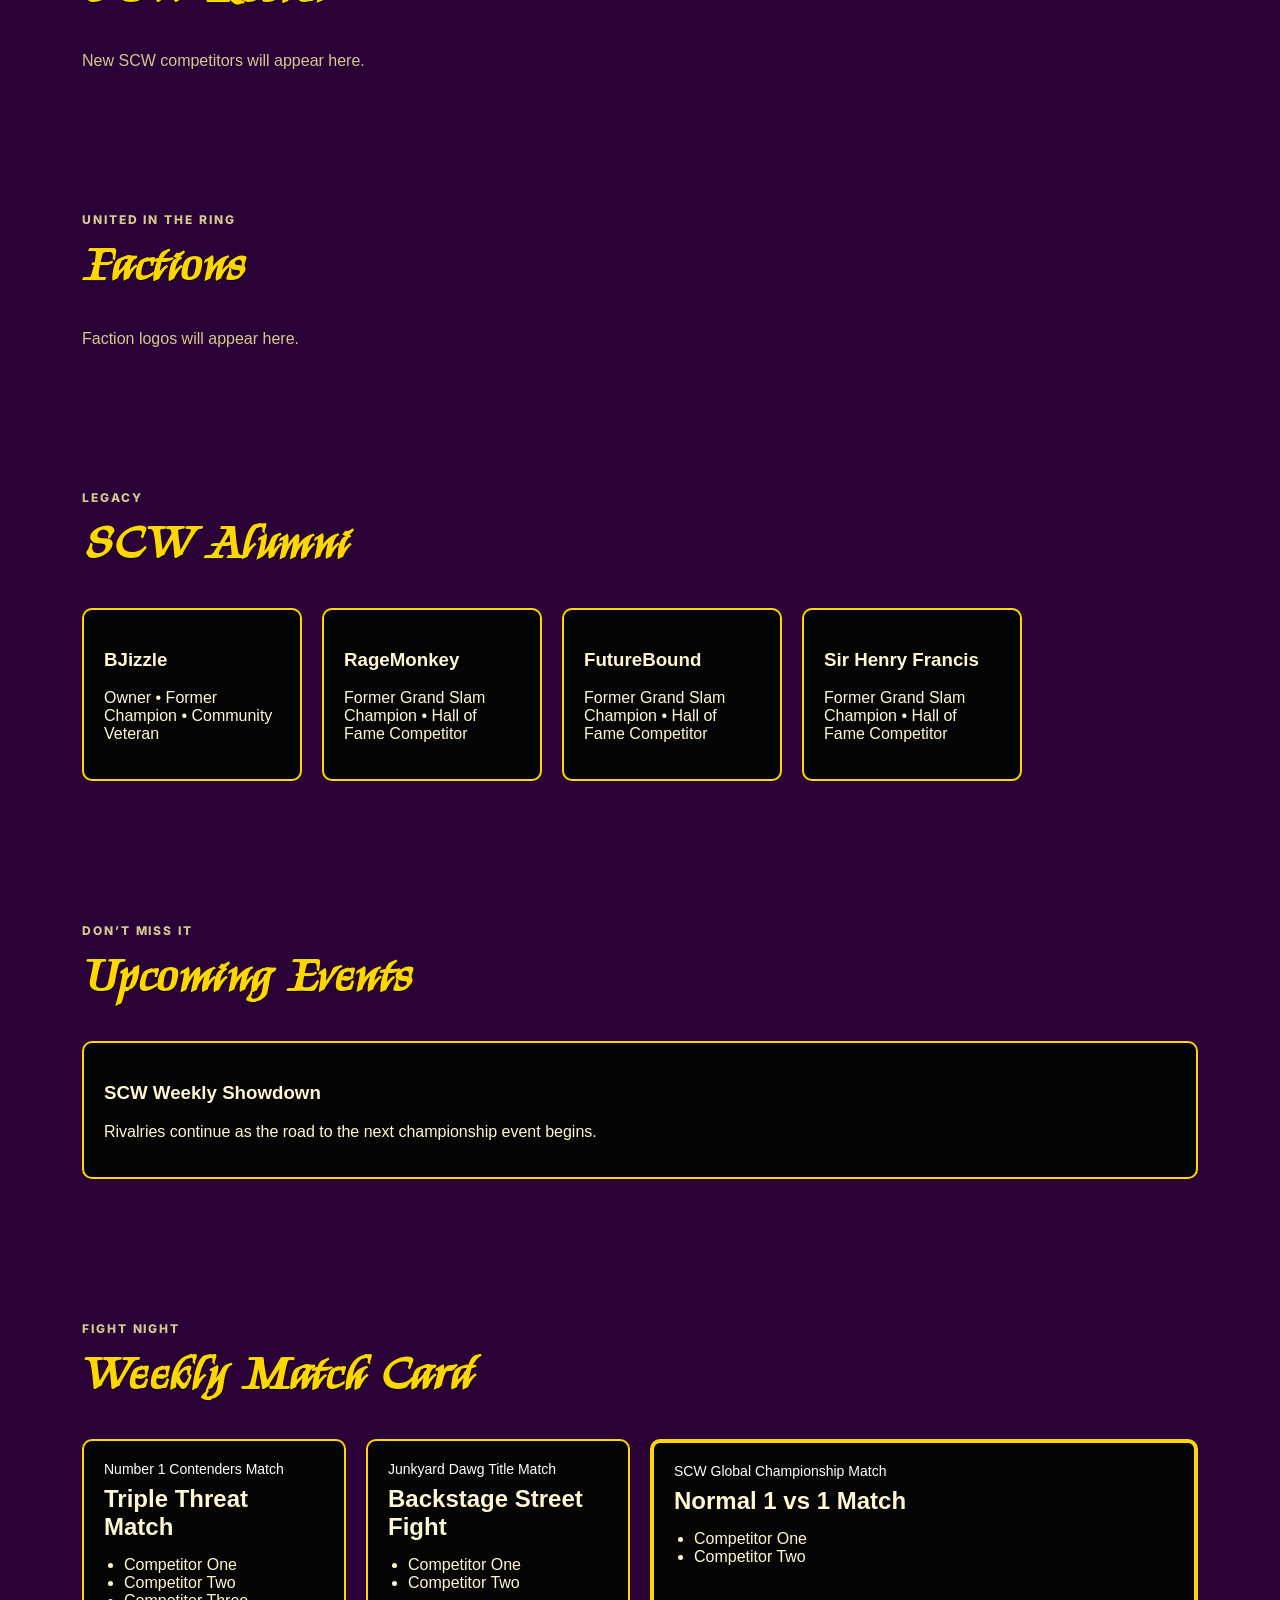
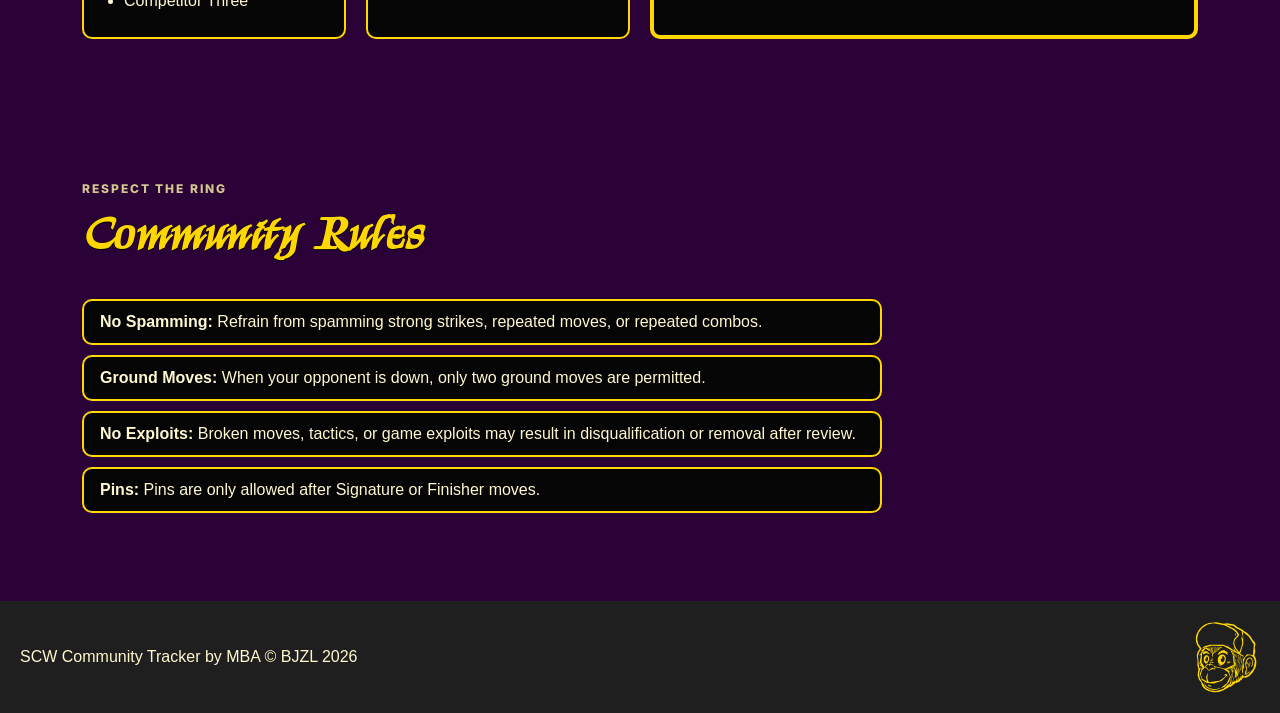
==== commit 48276424: "Header and UI update" ====
--- a/SCW_Community_V1.html
+++ b/SCW_Community_V1.html
@@ -19,25 +19,28 @@
   <body>
     <div class="page">
       <header class="header" id="top">
-        <a class="header__brand" href="#top" aria-label="SCW Community home">
-          <img
-            class="header__logo-image"
-            src="./images/SCWLogoClean.svg"
-            alt="SCW logo"
-            data-site-logo
-          />
-          <span class="header__title" data-community-name
-            >Da Mecca SCW Community</span
+        <div class="header__brand">
+          <button
+            class="header__logo-button"
+            type="button"
+            aria-expanded="false"
+            aria-controls="site-navigation"
+            aria-label="Open site navigation"
           >
-        </a>
-        <button
-          class="header__menu-button"
-          type="button"
-          aria-expanded="false"
-          aria-controls="site-navigation"
-        >
-          Menu
-        </button>
+            <img
+              class="header__logo-image"
+              src="./images/SCWLogoClean.svg"
+              alt=""
+              data-site-logo
+            />
+            <span class="header__logo-menu-label">Menu</span>
+          </button>
+          <a class="header__home-link" href="#top" aria-label="SCW Community home">
+            <span class="header__title" data-community-name
+              >Da Mecca SCW Community</span
+            >
+          </a>
+        </div>
         <nav
           class="header__nav"
           id="site-navigation"
@@ -168,6 +171,7 @@
         />
       </footer>
     </div>
+    <script src="./scripts/menu.js"></script>
     <script type="module" src="./scripts/site.js"></script>
   </body>
 </html>
